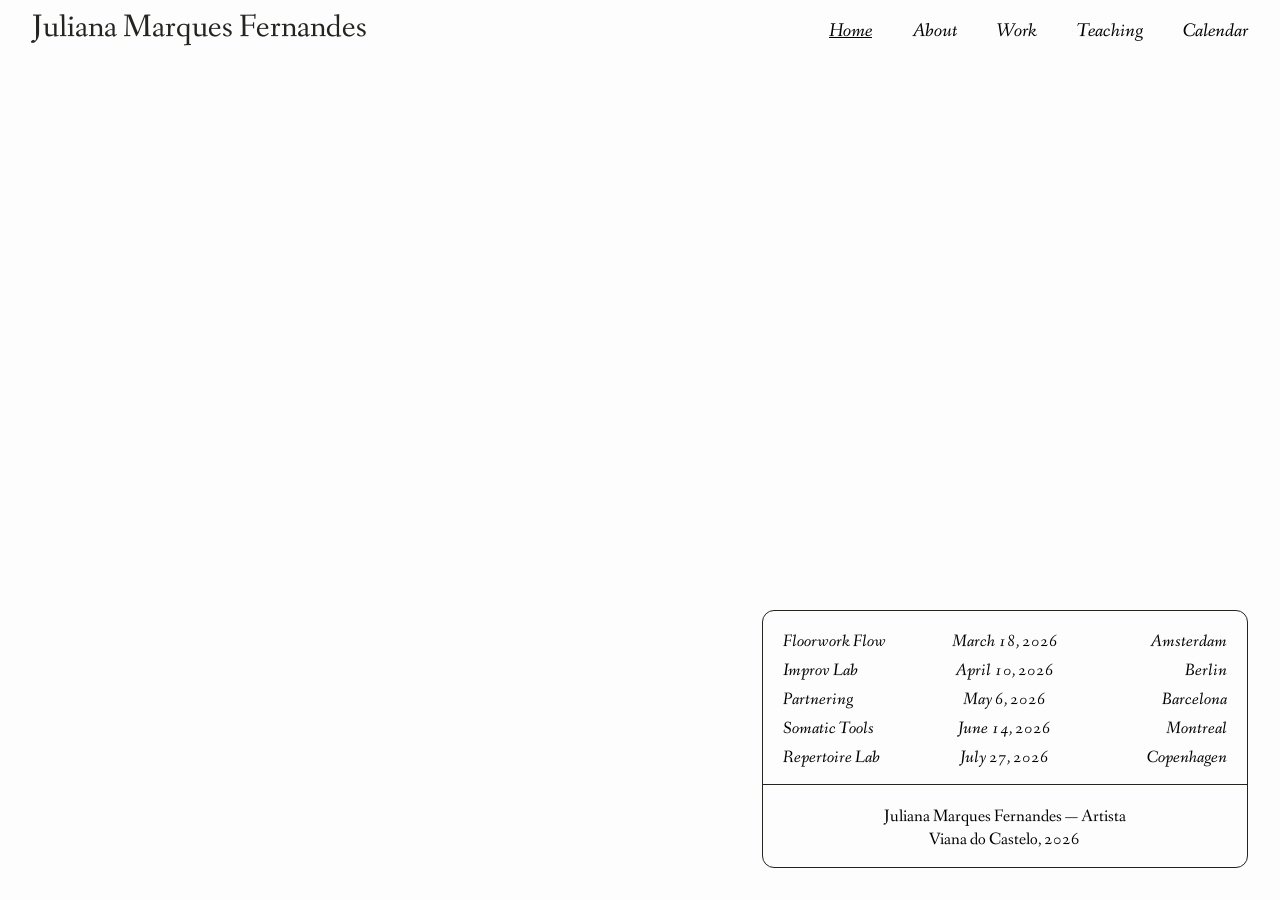
==== index.html @ bbd72b59 "Initial commit" ====
<!doctype html>
<html lang="en">
<head>
  <meta charset="utf-8">
  <meta name="viewport" content="width=device-width, initial-scale=1">
  <title>Juliana Marques Fernandes</title>
  <link rel="stylesheet" href="css/style.css">
  <link rel="stylesheet" href="css/home.css">
</head>
<body class="home">

  <div class="home-layout">

    <div class="home-topbar">
      <h1 class="site-title">Juliana Marques Fernandes</h1>
      <nav>
        <ul>
          <li><a href="index.html" class="active">Home</a></li>
          <li><a href="about.html">About</a></li>
          <li><a href="work/index.html">Work</a></li>
          <li><a href="teaching.html">Teaching</a></li>
          <li><a href="calendar.html">Calendar</a></li>
        </ul>
      </nav>
    </div>

    <div class="home-image">
      <video src="assets/videos/site-trailer.mp4" autoplay muted loop playsinline></video>
    </div>

    <div class="home-content">
      <div class="home-main">
        <h1 class="site-title-mobile">Juliana Marques Fernandes</h1>
        <div class="events-box">
          <!-- Next events, mirrored from calendar.html -->
          <ul class="events-list">
            <li><span>Floorwork Flow</span><span>March 18, 2026</span><span>Amsterdam</span></li>
            <li><span>Improv Lab</span><span>April 10, 2026</span><span>Berlin</span></li>
            <li><span>Partnering</span><span>May 6, 2026</span><span>Barcelona</span></li>
            <li><span>Somatic Tools</span><span>June 14, 2026</span><span>Montreal</span></li>
            <li><span>Repertoire Lab</span><span>July 27, 2026</span><span>Copenhagen</span></li>
          </ul>
          <hr>
          <p class="signature">Juliana Marques Fernandes — Artista<br>Viana do Castelo, 2026</p>
        </div>
      </div>
    </div>

  </div>

  <script src="js/random-video.js"></script>

</body>
</html>
---- css/style.css ----
/* ==========================================================================
   Global styles, linked by every page: base typography/background,
   plus the site-wide mobile scrollbar hide. ============================= */

@import url('https://fonts.googleapis.com/css2?family=Fanwood+Text:ital@0;1&display=swap');

body {
  background: #fdfdfd;
  font-family: 'Fanwood Text', serif;
}

/* Hide the scrollbar site-wide on mobile (every page links this
   file, so this is the single place to control it). */
@media (max-width: 1100px) {
  html,
  body {
    scrollbar-width: none;
    -ms-overflow-style: none;
  }

  html::-webkit-scrollbar,
  body::-webkit-scrollbar {
    display: none;
  }
}
---- css/home.css ----
/* ==========================================================================
   Home page (index.html)
   Reused site-wide: .home-topbar / .site-title are the shared header,
   restyled per page (position:fixed instead of absolute) everywhere
   else. ========================================================== */

/* --- Layout: two-column split, video left / content right --- */

body.home {
  height: 100vh;
  margin: 0;
  overflow: hidden;
}

.home-layout {
  position: relative;
  display: flex;
  height: 100%;
  box-sizing: border-box;
  padding: 32px 32px 32px 0;
  gap: 32px;
}

/* --- Topbar: site title + nav --- */

.home-topbar {
  position: absolute;
  top: 7px;
  left: 32px;
  right: 32px;
  z-index: 1;
  display: flex;
  justify-content: space-between;
  align-items: baseline;
}

.home-topbar .site-title {
  font-weight: normal;
  font-size: 2rem;
  margin: 0;
  color: #23241f;
}

.home-topbar nav ul {
  display: flex;
  gap: 40px;
  justify-content: flex-end;
  list-style: none;
  margin: 0;
  padding: 0;
}

.home-topbar nav a {
  font-style: italic;
  font-size: 1.1875rem;
  text-decoration: none;
  color: inherit;
}

.home-topbar nav a:hover,
.home-topbar nav a.active {
  text-decoration: underline;
}

/* --- Hero video + top/bottom fade-to-white gradients --- */

.home-image {
  flex: 1 1 60%;
  position: relative;
  overflow: hidden;
}

.home-image video {
  width: 100%;
  height: 100%;
  object-fit: cover;
  display: block;
}

.home-image::before,
.home-image::after {
  content: "";
  position: absolute;
  left: 0;
  right: 0;
  height: 14%;
  pointer-events: none;
}

.home-image::before {
  top: 0;
  background: linear-gradient(
    to bottom,
    rgba(253, 253, 253, 1) 0%,
    rgba(253, 253, 253, 0.987) 8.1%,
    rgba(253, 253, 253, 0.951) 15.5%,
    rgba(253, 253, 253, 0.896) 22.5%,
    rgba(253, 253, 253, 0.825) 29%,
    rgba(253, 253, 253, 0.741) 35.3%,
    rgba(253, 253, 253, 0.648) 41.2%,
    rgba(253, 253, 253, 0.55) 47.1%,
    rgba(253, 253, 253, 0.45) 52.9%,
    rgba(253, 253, 253, 0.352) 58.8%,
    rgba(253, 253, 253, 0.259) 64.7%,
    rgba(253, 253, 253, 0.175) 71%,
    rgba(253, 253, 253, 0.104) 77.5%,
    rgba(253, 253, 253, 0.049) 84.5%,
    rgba(253, 253, 253, 0.013) 91.9%,
    rgba(253, 253, 253, 0) 100%
  );
}

.home-image::after {
  bottom: 0;
  background: linear-gradient(
    to top,
    rgba(253, 253, 253, 1) 0%,
    rgba(253, 253, 253, 0.987) 8.1%,
    rgba(253, 253, 253, 0.951) 15.5%,
    rgba(253, 253, 253, 0.896) 22.5%,
    rgba(253, 253, 253, 0.825) 29%,
    rgba(253, 253, 253, 0.741) 35.3%,
    rgba(253, 253, 253, 0.648) 41.2%,
    rgba(253, 253, 253, 0.55) 47.1%,
    rgba(253, 253, 253, 0.45) 52.9%,
    rgba(253, 253, 253, 0.352) 58.8%,
    rgba(253, 253, 253, 0.259) 64.7%,
    rgba(253, 253, 253, 0.175) 71%,
    rgba(253, 253, 253, 0.104) 77.5%,
    rgba(253, 253, 253, 0.049) 84.5%,
    rgba(253, 253, 253, 0.013) 91.9%,
    rgba(253, 253, 253, 0) 100%
  );
}

/* --- Right column: upcoming events box + signature, pinned to the
   bottom of the column --- */

.home-content {
  flex: 1 1 40%;
  display: flex;
  flex-direction: column;
}

.home-main {
  margin-top: auto;
}

.events-box {
  border: 0.5px solid #23241f;
  border-radius: 12px;
  padding: 16px 20px;
}

.events-list {
  list-style: none;
  margin: 0 0 12px;
  padding: 0;
}

.events-list li {
  display: flex;
  justify-content: space-between;
  font-style: italic;
  font-size: 1.0625rem;
  padding: 3px 0;
}

.events-list li span {
  flex: 1;
}

.events-list li span:nth-child(2) {
  text-align: center;
}

.events-list li span:nth-child(3) {
  text-align: right;
}

.events-box hr {
  border: none;
  border-top: 0.5px solid #23241f;
  margin: 0 -20px 20px;
  width: calc(100% + 40px);
}

.signature {
  text-align: center;
  margin: 0;
  font-size: 1.0625rem;
}

.site-title-mobile {
  display: none;
}

/* --- Mobile / stacked layout (<=1100px) --- */

@media (max-width: 1100px) {
  .home-layout {
    display: block;
    padding: 0;
  }

  .home-topbar {
    left: 24px;
    right: 24px;
    width: calc(100% - 48px);
    top: 20px;
    justify-content: center;
  }

  .home-topbar .site-title {
    display: none;
  }

  .home-topbar nav {
    width: 100%;
  }

  .home-topbar nav ul {
    gap: 0;
    justify-content: space-between;
  }

  .home-topbar nav a {
    font-size: calc(clamp(1rem, 1.6vw, 1.1875rem) + 0.5pt);
  }

  .home-image {
    width: 100%;
    height: 100%;
  }

  .home-image::before {
    height: 20%;
  }

  .home-image::after {
    height: 90%;
  }

  .home-content {
    position: absolute;
    left: 0;
    right: 0;
    bottom: 0;
    padding: 0 24px 24px;
    box-sizing: border-box;
  }

  .home-main {
    margin-top: 0;
  }

  .site-title-mobile {
    display: block;
    font-weight: normal;
    font-size: 1.75rem;
    margin: 0 0 16px;
    color: #23241f;
    width: 100%;
    text-align: center;
  }

  .events-list li {
    font-size: clamp(0.85rem, 1.8vw, 1.0625rem);
  }

  .signature {
    font-size: 0.8rem;
    margin-top: 8px;
  }
}

@media (max-width: 480px) {
  .site-title-mobile {
    font-size: 8.3vw;
    text-align: left;
    white-space: nowrap;
  }
}
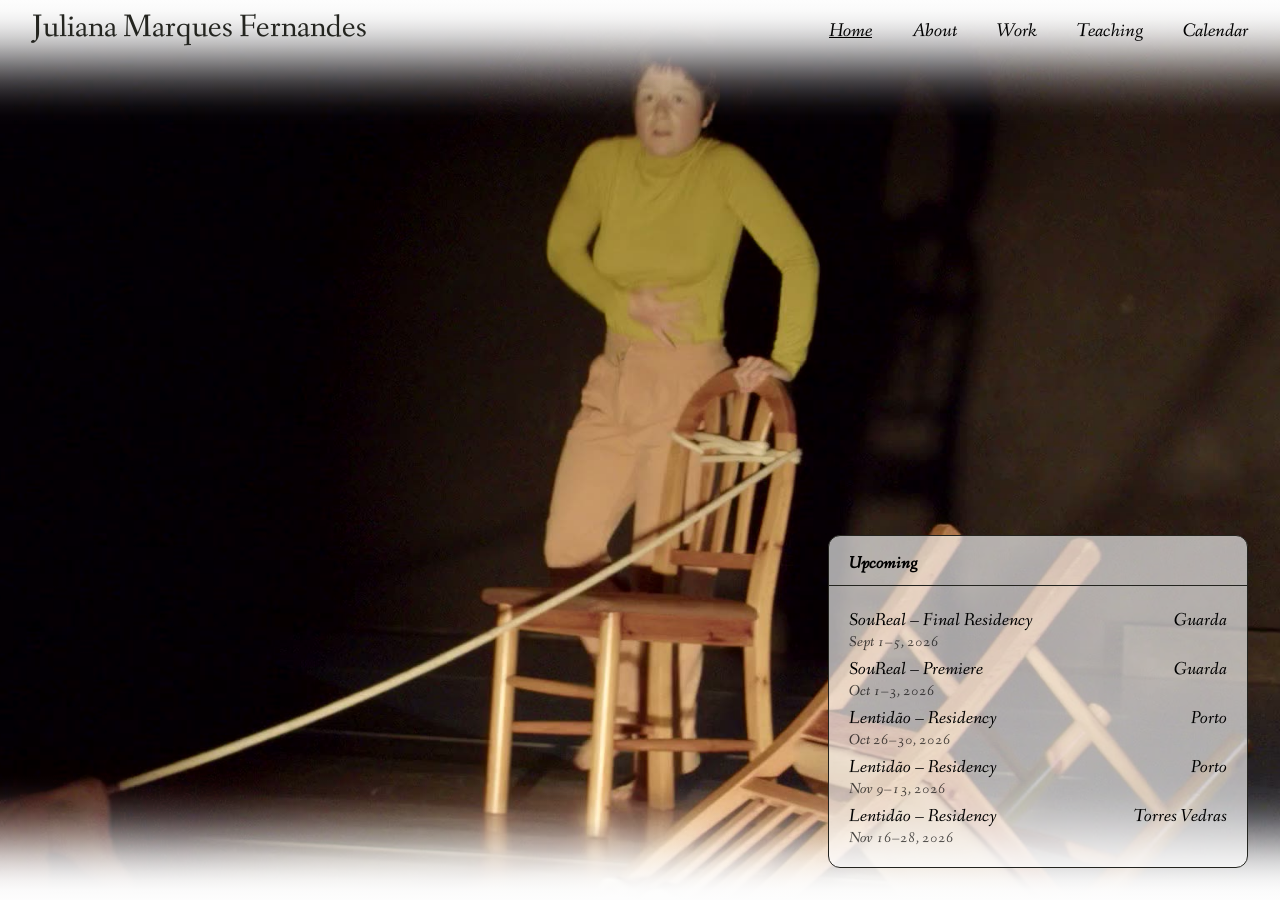
==== commit 5290a15b: "Site-wide review: performance, asset optimization, cleanup - Load Google Fonts via <link>+preconnect" ====
--- a/index.html
+++ b/index.html
@@ -4,6 +4,9 @@
   <meta charset="utf-8">
   <meta name="viewport" content="width=device-width, initial-scale=1">
   <title>Juliana Marques Fernandes</title>
+  <link rel="preconnect" href="https://fonts.googleapis.com">
+  <link rel="preconnect" href="https://fonts.gstatic.com" crossorigin>
+  <link rel="stylesheet" href="https://fonts.googleapis.com/css2?family=Fanwood+Text:ital@0;1&display=swap">
   <link rel="stylesheet" href="css/style.css">
   <link rel="stylesheet" href="css/home.css">
 </head>
@@ -25,30 +28,31 @@
     </div>
 
     <div class="home-image">
-      <video src="assets/videos/site-trailer.mp4" autoplay muted loop playsinline></video>
+      <video src="assets/videos/home-trailer.mp4" poster="assets/images/home-trailer-poster.jpg" autoplay muted loop playsinline></video>
     </div>
 
     <div class="home-content">
       <div class="home-main">
         <h1 class="site-title-mobile">Juliana Marques Fernandes</h1>
         <div class="events-box">
-          <!-- Next events, mirrored from calendar.html -->
+          <!-- Next 5 upcoming events, mirrored from calendar.html —
+               keep both lists in sync. -->
+          <p class="events-heading">Upcoming</p>
+          <hr>
           <ul class="events-list">
-            <li><span>Floorwork Flow</span><span>March 18, 2026</span><span>Amsterdam</span></li>
-            <li><span>Improv Lab</span><span>April 10, 2026</span><span>Berlin</span></li>
-            <li><span>Partnering</span><span>May 6, 2026</span><span>Barcelona</span></li>
-            <li><span>Somatic Tools</span><span>June 14, 2026</span><span>Montreal</span></li>
-            <li><span>Repertoire Lab</span><span>July 27, 2026</span><span>Copenhagen</span></li>
+            <li><span class="event-name">SouReal &ndash; Final Residency<span class="event-date">Sept 1&ndash;5, 2026</span></span><span class="event-location">Guarda</span></li>
+            <li><span class="event-name">SouReal &ndash; Premiere<span class="event-date">Oct 1&ndash;3, 2026</span></span><span class="event-location">Guarda</span></li>
+            <li><span class="event-name">Lentid&atilde;o &ndash; Residency<span class="event-date">Oct 26&ndash;30, 2026</span></span><span class="event-location">Porto</span></li>
+            <li><span class="event-name">Lentid&atilde;o &ndash; Residency<span class="event-date">Nov 9&ndash;13, 2026</span></span><span class="event-location">Porto</span></li>
+            <li><span class="event-name">Lentid&atilde;o &ndash; Residency<span class="event-date">Nov 16&ndash;28, 2026</span></span><span class="event-location">Torres Vedras</span></li>
           </ul>
-          <hr>
-          <p class="signature">Juliana Marques Fernandes — Artista<br>Viana do Castelo, 2026</p>
         </div>
       </div>
     </div>
 
   </div>
 
-  <script src="js/random-video.js"></script>
+  <script src="js/video-resume.js"></script>
 
 </body>
 </html>
--- a/css/style.css
+++ b/css/style.css
@@ -2,7 +2,8 @@
    Global styles, linked by every page: base typography/background,
    plus the site-wide mobile scrollbar hide. ============================= */
 
-@import url('https://fonts.googleapis.com/css2?family=Fanwood+Text:ital@0;1&display=swap');
+/* Fanwood Text is loaded once via <link> in each page's own <head>
+   (faster than @import, which blocks on an extra round trip). */
 
 body {
   background: #fdfdfd;
--- a/css/home.css
+++ b/css/home.css
@@ -4,31 +4,34 @@
    restyled per page (position:fixed instead of absolute) everywhere
    else. ========================================================== */
 
-/* --- Layout: two-column split, video left / content right --- */
+/* --- Layout: full-bleed video background, topbar + events box
+   overlaid on top of it --- */
 
 body.home {
+  /* 100vh ignores the mobile browser's address/toolbar chrome, which
+     shows and hides on scroll — content can end up clipped behind it.
+     100svh ("small viewport height") always accounts for that chrome
+     being visible, so nothing gets cut off. Plain vh stays as a
+     fallback for browsers that don't support svh yet. */
   height: 100vh;
+  height: 100svh;
   margin: 0;
   overflow: hidden;
 }
 
 .home-layout {
   position: relative;
-  display: flex;
   height: 100%;
-  box-sizing: border-box;
-  padding: 32px 32px 32px 0;
-  gap: 32px;
 }
 
 /* --- Topbar: site title + nav --- */
 
 .home-topbar {
-  position: absolute;
+  position: fixed;
   top: 7px;
   left: 32px;
   right: 32px;
-  z-index: 1;
+  z-index: 2;
   display: flex;
   justify-content: space-between;
   align-items: baseline;
@@ -65,8 +68,9 @@
 /* --- Hero video + top/bottom fade-to-white gradients --- */
 
 .home-image {
-  flex: 1 1 60%;
-  position: relative;
+  position: fixed;
+  inset: 0;
+  z-index: -1;
   overflow: hidden;
 }
 
@@ -133,29 +137,54 @@
   );
 }
 
-/* --- Right column: upcoming events box + signature, pinned to the
-   bottom of the column --- */
+/* --- Events box, overlaid on top of the video, bottom right --- */
 
 .home-content {
-  flex: 1 1 40%;
-  display: flex;
-  flex-direction: column;
+  position: fixed;
+  right: 32px;
+  bottom: 32px;
+  left: 32px;
+  z-index: 1;
+  display: flex;
+  justify-content: flex-end;
 }
 
 .home-main {
-  margin-top: auto;
+  width: 100%;
+  max-width: 420px;
 }
 
 .events-box {
+  background: #fdfdfd;
   border: 0.5px solid #23241f;
   border-radius: 12px;
   padding: 16px 20px;
 }
 
+/* Home's own box floats over the hero video, so it gets a
+   translucent white instead of the solid #fdfdfd used on
+   calendar.html's own page. */
+.home-main .events-box {
+  background: rgba(253, 253, 253, 0.65);
+}
+
+.events-heading {
+  margin: 0 0 10px;
+  font-style: italic;
+  font-weight: 600;
+  font-size: 1.0625rem;
+}
+
 .events-list {
   list-style: none;
-  margin: 0 0 12px;
+  margin: 0;
   padding: 0;
+}
+
+/* Matches the calendar page's own font-size bump — kept in sync
+   since this list mirrors calendar.html's. */
+.home-main .events-list li {
+  font-size: calc(1.0625rem + 0.5pt);
 }
 
 .events-list li {
@@ -175,6 +204,26 @@
 }
 
 .events-list li span:nth-child(3) {
+  text-align: right;
+}
+
+/* 2-column row: name+date stacked on the left, location on the
+   right — same structure/classes as calendar.css, which the home
+   preview box must stay in sync with. */
+.events-list .event-name {
+  flex: 2;
+  display: flex;
+  flex-direction: column;
+  text-align: left;
+}
+
+.events-list .event-date {
+  font-size: 0.85em;
+  opacity: 0.7;
+}
+
+.events-box .events-list .event-location {
+  flex: 1;
   text-align: right;
 }
 
@@ -183,12 +232,6 @@
   border-top: 0.5px solid #23241f;
   margin: 0 -20px 20px;
   width: calc(100% + 40px);
-}
-
-.signature {
-  text-align: center;
-  margin: 0;
-  font-size: 1.0625rem;
 }
 
 .site-title-mobile {
@@ -228,11 +271,6 @@
     font-size: calc(clamp(1rem, 1.6vw, 1.1875rem) + 0.5pt);
   }
 
-  .home-image {
-    width: 100%;
-    height: 100%;
-  }
-
   .home-image::before {
     height: 20%;
   }
@@ -242,12 +280,15 @@
   }
 
   .home-content {
-    position: absolute;
     left: 0;
     right: 0;
     bottom: 0;
     padding: 0 24px 24px;
     box-sizing: border-box;
+  }
+
+  .home-main {
+    max-width: none;
   }
 
   .home-main {
@@ -264,14 +305,6 @@
     text-align: center;
   }
 
-  .events-list li {
-    font-size: clamp(0.85rem, 1.8vw, 1.0625rem);
-  }
-
-  .signature {
-    font-size: 0.8rem;
-    margin-top: 8px;
-  }
 }
 
 @media (max-width: 480px) {
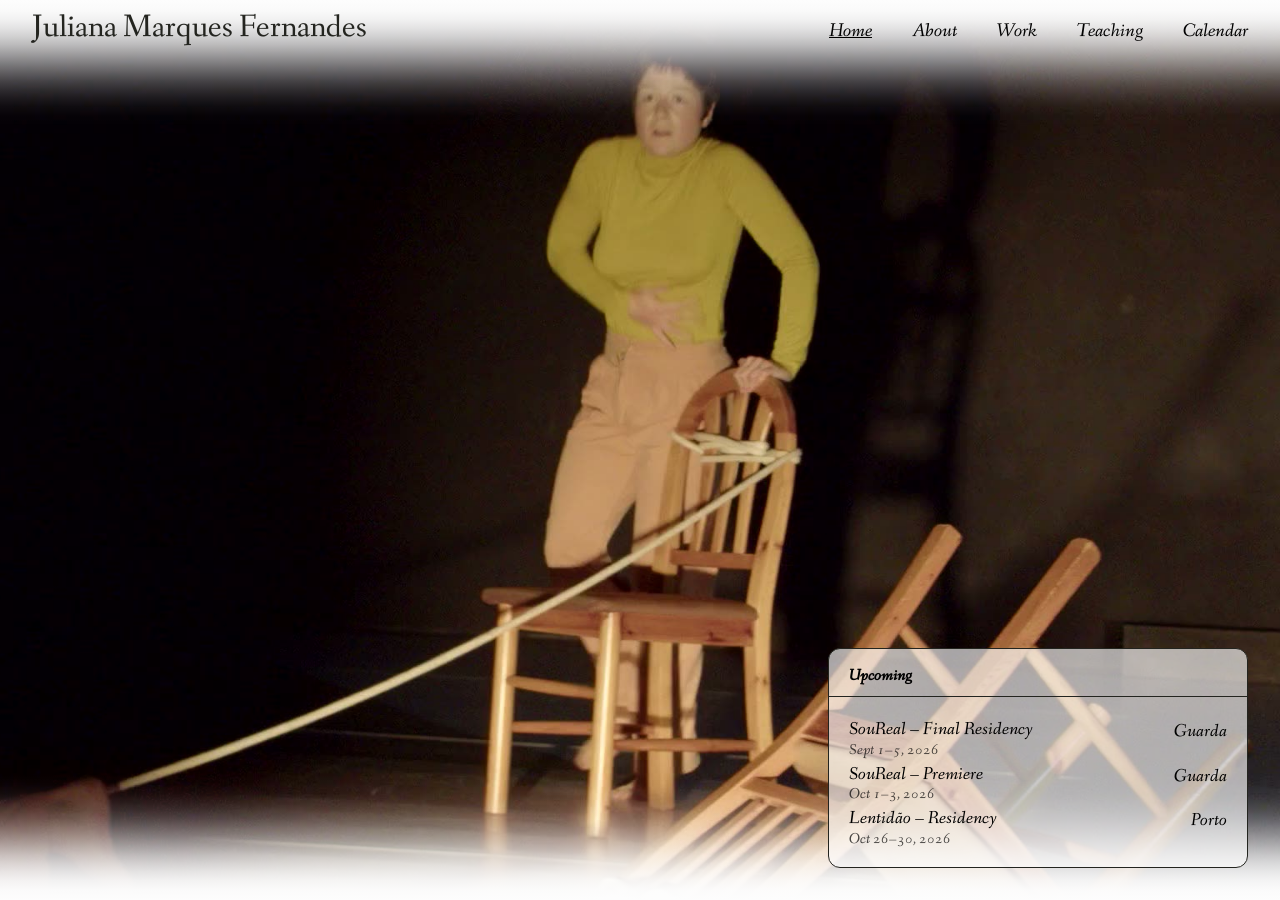
==== commit d2dcc422: "Tighten event name/date spacing, shrink Upcoming heading - Calendar/home events list: tighter line-h" ====
--- a/index.html
+++ b/index.html
@@ -43,8 +43,6 @@
             <li><span class="event-name">SouReal &ndash; Final Residency<span class="event-date">Sept 1&ndash;5, 2026</span></span><span class="event-location">Guarda</span></li>
             <li><span class="event-name">SouReal &ndash; Premiere<span class="event-date">Oct 1&ndash;3, 2026</span></span><span class="event-location">Guarda</span></li>
             <li><span class="event-name">Lentid&atilde;o &ndash; Residency<span class="event-date">Oct 26&ndash;30, 2026</span></span><span class="event-location">Porto</span></li>
-            <li><span class="event-name">Lentid&atilde;o &ndash; Residency<span class="event-date">Nov 9&ndash;13, 2026</span></span><span class="event-location">Porto</span></li>
-            <li><span class="event-name">Lentid&atilde;o &ndash; Residency<span class="event-date">Nov 16&ndash;28, 2026</span></span><span class="event-location">Torres Vedras</span></li>
           </ul>
         </div>
       </div>
--- a/css/style.css
+++ b/css/style.css
@@ -8,6 +8,9 @@
 body {
   background: #fdfdfd;
   font-family: 'Fanwood Text', serif;
+  -webkit-user-select: none;
+  -moz-user-select: none;
+  user-select: none;
 }
 
 /* Hide the scrollbar site-wide on mobile (every page links this
--- a/css/home.css
+++ b/css/home.css
@@ -172,7 +172,7 @@
   margin: 0 0 10px;
   font-style: italic;
   font-weight: 600;
-  font-size: 1.0625rem;
+  font-size: calc(1.0625rem - 0.5pt);
 }
 
 .events-list {
@@ -215,11 +215,13 @@
   display: flex;
   flex-direction: column;
   text-align: left;
+  line-height: 1.15;
 }
 
 .events-list .event-date {
   font-size: 0.85em;
   opacity: 0.7;
+  margin-top: 1px;
 }
 
 .events-box .events-list .event-location {
@@ -268,15 +270,38 @@
   }
 
   .home-topbar nav a {
-    font-size: calc(clamp(1rem, 1.6vw, 1.1875rem) + 0.5pt);
+    font-size: calc(clamp(1.15rem, 1.9vw, 1.3125rem) + 0.5pt);
   }
 
   .home-image::before {
-    height: 20%;
+    height: 15%;
   }
 
   .home-image::after {
-    height: 90%;
+    height: 65%;
+    /* Same curve as the shared gradient, but held flat at full white
+       for the bottom 40% first, so the content underneath always
+       sits on solid white instead of a lingering partial tint. */
+    background: linear-gradient(
+      to top,
+      rgba(253, 253, 253, 1) 0%,
+      rgba(253, 253, 253, 1) 40%,
+      rgba(253, 253, 253, 0.987) 44.9%,
+      rgba(253, 253, 253, 0.951) 49.3%,
+      rgba(253, 253, 253, 0.896) 53.5%,
+      rgba(253, 253, 253, 0.825) 57.4%,
+      rgba(253, 253, 253, 0.741) 61.2%,
+      rgba(253, 253, 253, 0.648) 64.7%,
+      rgba(253, 253, 253, 0.55) 68.3%,
+      rgba(253, 253, 253, 0.45) 71.7%,
+      rgba(253, 253, 253, 0.352) 75.3%,
+      rgba(253, 253, 253, 0.259) 78.8%,
+      rgba(253, 253, 253, 0.175) 82.6%,
+      rgba(253, 253, 253, 0.104) 86.5%,
+      rgba(253, 253, 253, 0.049) 90.7%,
+      rgba(253, 253, 253, 0.013) 95.1%,
+      rgba(253, 253, 253, 0) 100%
+    );
   }
 
   .home-content {
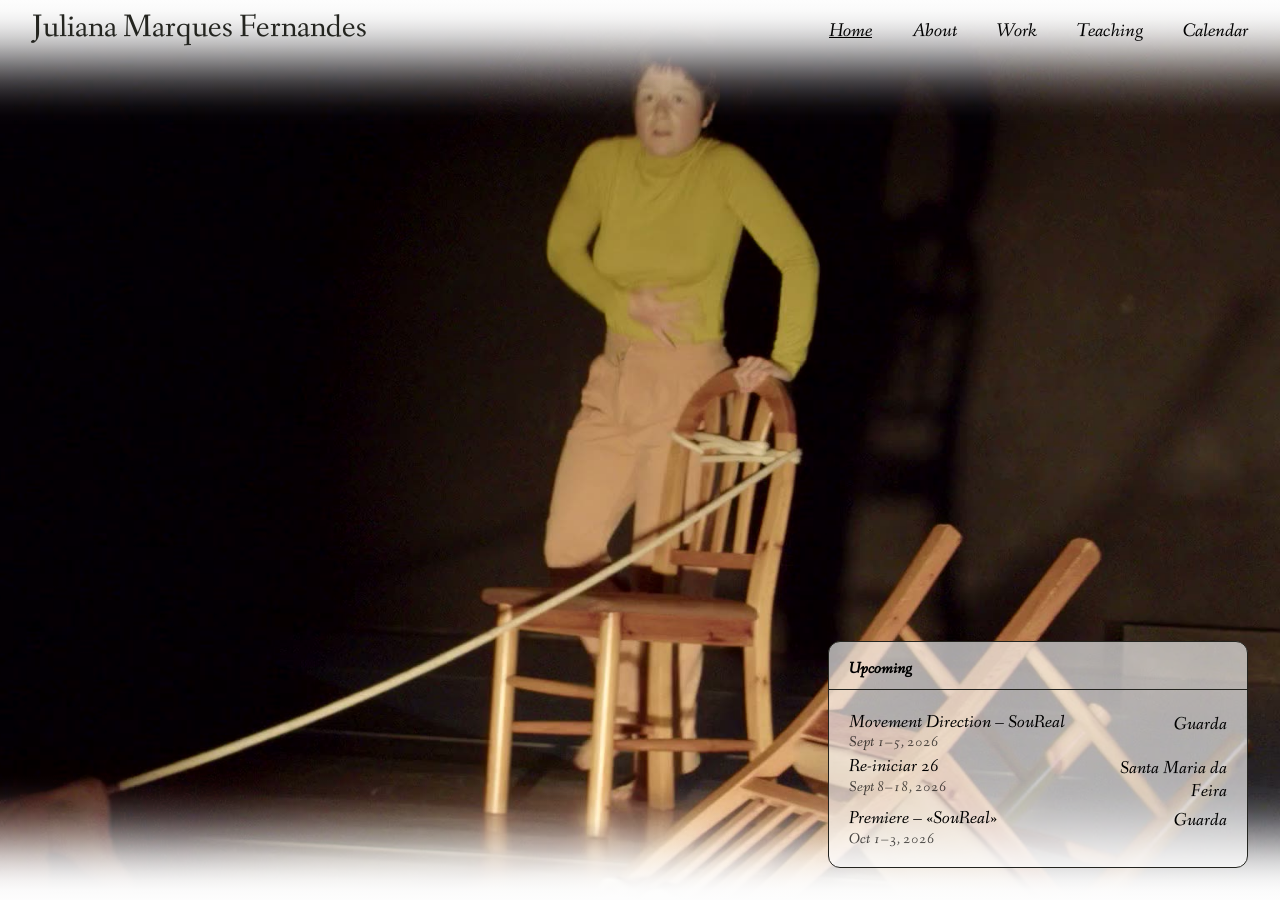
==== commit 74a31603: "Content updates: calendar overhaul, About photos, Everyours cleanup - Calendar: full rewrite with mo" ====
--- a/index.html
+++ b/index.html
@@ -35,14 +35,14 @@
       <div class="home-main">
         <h1 class="site-title-mobile">Juliana Marques Fernandes</h1>
         <div class="events-box">
-          <!-- Next 5 upcoming events, mirrored from calendar.html —
+          <!-- Next 3 upcoming events, mirrored from calendar.html —
                keep both lists in sync. -->
           <p class="events-heading">Upcoming</p>
           <hr>
           <ul class="events-list">
-            <li><span class="event-name">SouReal &ndash; Final Residency<span class="event-date">Sept 1&ndash;5, 2026</span></span><span class="event-location">Guarda</span></li>
-            <li><span class="event-name">SouReal &ndash; Premiere<span class="event-date">Oct 1&ndash;3, 2026</span></span><span class="event-location">Guarda</span></li>
-            <li><span class="event-name">Lentid&atilde;o &ndash; Residency<span class="event-date">Oct 26&ndash;30, 2026</span></span><span class="event-location">Porto</span></li>
+            <li><a href="https://www.instagram.com/_.soureal._/" target="_blank" rel="noopener"><span class="event-name">Movement Direction &ndash; SouReal<span class="event-date">Sept 1&ndash;5, 2026</span></span><span class="event-location">Guarda</span></a></li>
+            <li><a href="https://www.balletcontemporaneonorte.com/re-iniciar-2026" target="_blank" rel="noopener"><span class="event-name">Re-iniciar 26<span class="event-date">Sept 8&ndash;18, 2026</span></span><span class="event-location">Santa Maria da Feira</span></a></li>
+            <li><a href="https://www.instagram.com/_.soureal._/" target="_blank" rel="noopener"><span class="event-name">Premiere &ndash; &laquo;SouReal&raquo;<span class="event-date">Oct 1&ndash;3, 2026</span></span><span class="event-location">Guarda</span></a></li>
           </ul>
         </div>
       </div>
--- a/css/home.css
+++ b/css/home.css
@@ -193,6 +193,22 @@
   font-style: italic;
   font-size: 1.0625rem;
   padding: 3px 0;
+}
+
+/* Rows for events with a source link (e.g. an Instagram or festival
+   page) wrap their spans in an <a> instead of using them directly —
+   this makes the whole row (name, date and location) the click
+   target, not just a piece of text within it. */
+.events-list li > a {
+  display: flex;
+  width: 100%;
+  justify-content: space-between;
+  color: inherit;
+  text-decoration: none;
+}
+
+.events-list li > a:hover {
+  text-decoration: underline;
 }
 
 .events-list li span {
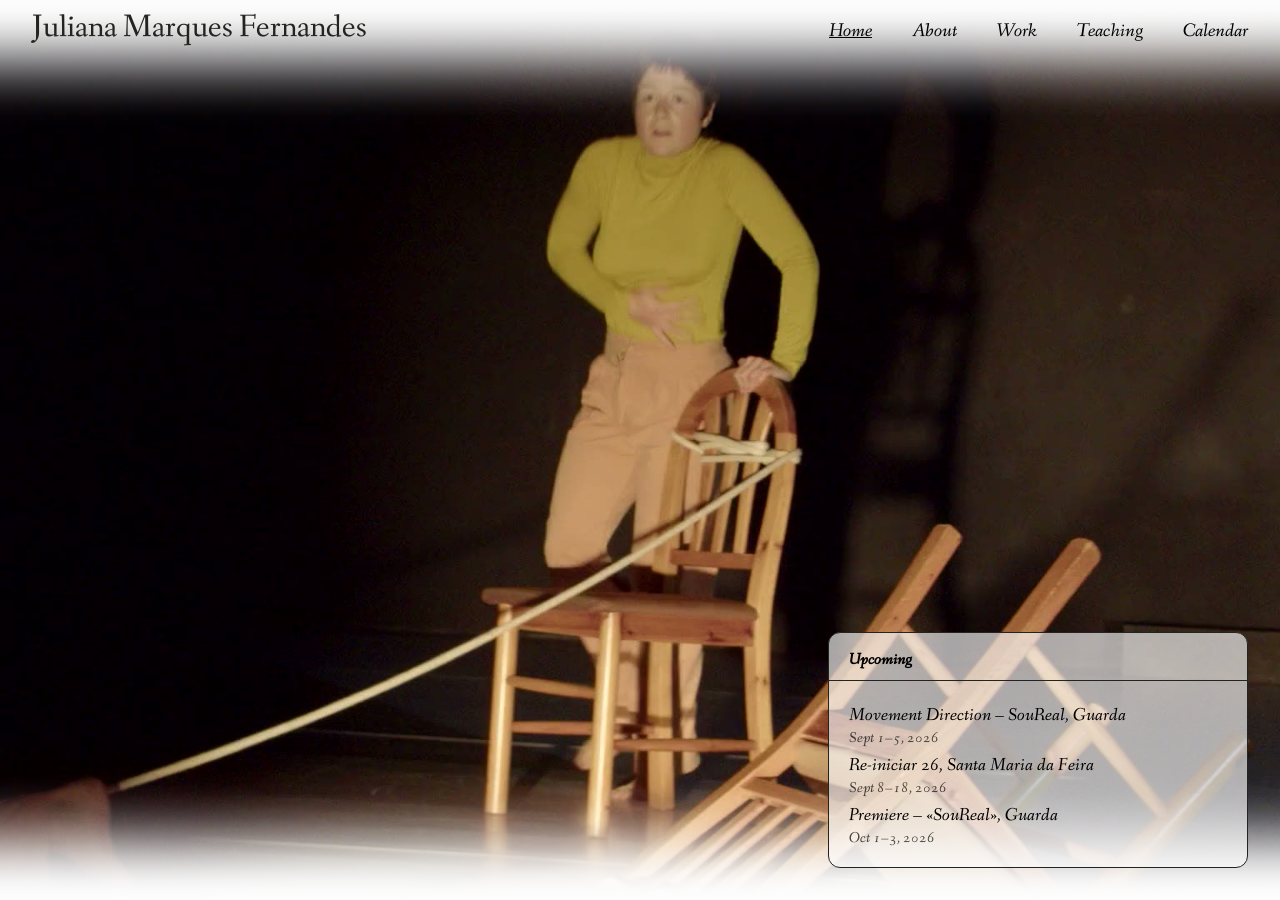
==== commit e9d22a8e: "Linear event rows everywhere, revert home box width, fix About gallery - Events list (home + calenda" ====
--- a/index.html
+++ b/index.html
@@ -40,9 +40,9 @@
           <p class="events-heading">Upcoming</p>
           <hr>
           <ul class="events-list">
-            <li><a href="https://www.instagram.com/_.soureal._/" target="_blank" rel="noopener"><span class="event-name">Movement Direction &ndash; SouReal<span class="event-date">Sept 1&ndash;5, 2026</span></span><span class="event-location">Guarda</span></a></li>
-            <li><a href="https://www.balletcontemporaneonorte.com/re-iniciar-2026" target="_blank" rel="noopener"><span class="event-name">Re-iniciar 26<span class="event-date">Sept 8&ndash;18, 2026</span></span><span class="event-location">Santa Maria da Feira</span></a></li>
-            <li><a href="https://www.instagram.com/_.soureal._/" target="_blank" rel="noopener"><span class="event-name">Premiere &ndash; &laquo;SouReal&raquo;<span class="event-date">Oct 1&ndash;3, 2026</span></span><span class="event-location">Guarda</span></a></li>
+            <li><a href="https://www.instagram.com/_.soureal._/" target="_blank" rel="noopener"><span class="event-name">Movement Direction &ndash; SouReal</span><span class="event-location">Guarda</span><span class="event-date">Sept 1&ndash;5, 2026</span></a></li>
+            <li><a href="https://www.balletcontemporaneonorte.com/re-iniciar-2026" target="_blank" rel="noopener"><span class="event-name">Re-iniciar 26</span><span class="event-location">Santa Maria da Feira</span><span class="event-date">Sept 8&ndash;18, 2026</span></a></li>
+            <li><a href="https://www.instagram.com/_.soureal._/" target="_blank" rel="noopener"><span class="event-name">Premiere &ndash; &laquo;SouReal&raquo;</span><span class="event-location">Guarda</span><span class="event-date">Oct 1&ndash;3, 2026</span></a></li>
           </ul>
         </div>
       </div>
--- a/css/home.css
+++ b/css/home.css
@@ -188,11 +188,18 @@
 }
 
 .events-list li {
-  display: flex;
-  justify-content: space-between;
   font-style: italic;
   font-size: 1.0625rem;
   padding: 3px 0;
+}
+
+/* Linear, two-line row at every breakpoint — name and location run
+   together as one line ("Name, Location"), date below. Same
+   structure/classes as calendar.css, which the home preview box
+   must stay in sync with. */
+.events-list li,
+.events-list li > a {
+  display: block;
 }
 
 /* Rows for events with a source link (e.g. an Instagram or festival
@@ -200,9 +207,7 @@
    this makes the whole row (name, date and location) the click
    target, not just a piece of text within it. */
 .events-list li > a {
-  display: flex;
   width: 100%;
-  justify-content: space-between;
   color: inherit;
   text-decoration: none;
 }
@@ -211,38 +216,21 @@
   text-decoration: underline;
 }
 
-.events-list li span {
-  flex: 1;
-}
-
-.events-list li span:nth-child(2) {
-  text-align: center;
-}
-
-.events-list li span:nth-child(3) {
-  text-align: right;
-}
-
-/* 2-column row: name+date stacked on the left, location on the
-   right — same structure/classes as calendar.css, which the home
-   preview box must stay in sync with. */
-.events-list .event-name {
-  flex: 2;
-  display: flex;
-  flex-direction: column;
+.events-list .event-name,
+.events-box .events-list .event-location {
+  display: inline;
   text-align: left;
-  line-height: 1.15;
+}
+
+.events-box .events-list .event-location::before {
+  content: ", ";
 }
 
 .events-list .event-date {
+  display: block;
   font-size: 0.85em;
   opacity: 0.7;
   margin-top: 1px;
-}
-
-.events-box .events-list .event-location {
-  flex: 1;
-  text-align: right;
 }
 
 .events-box hr {
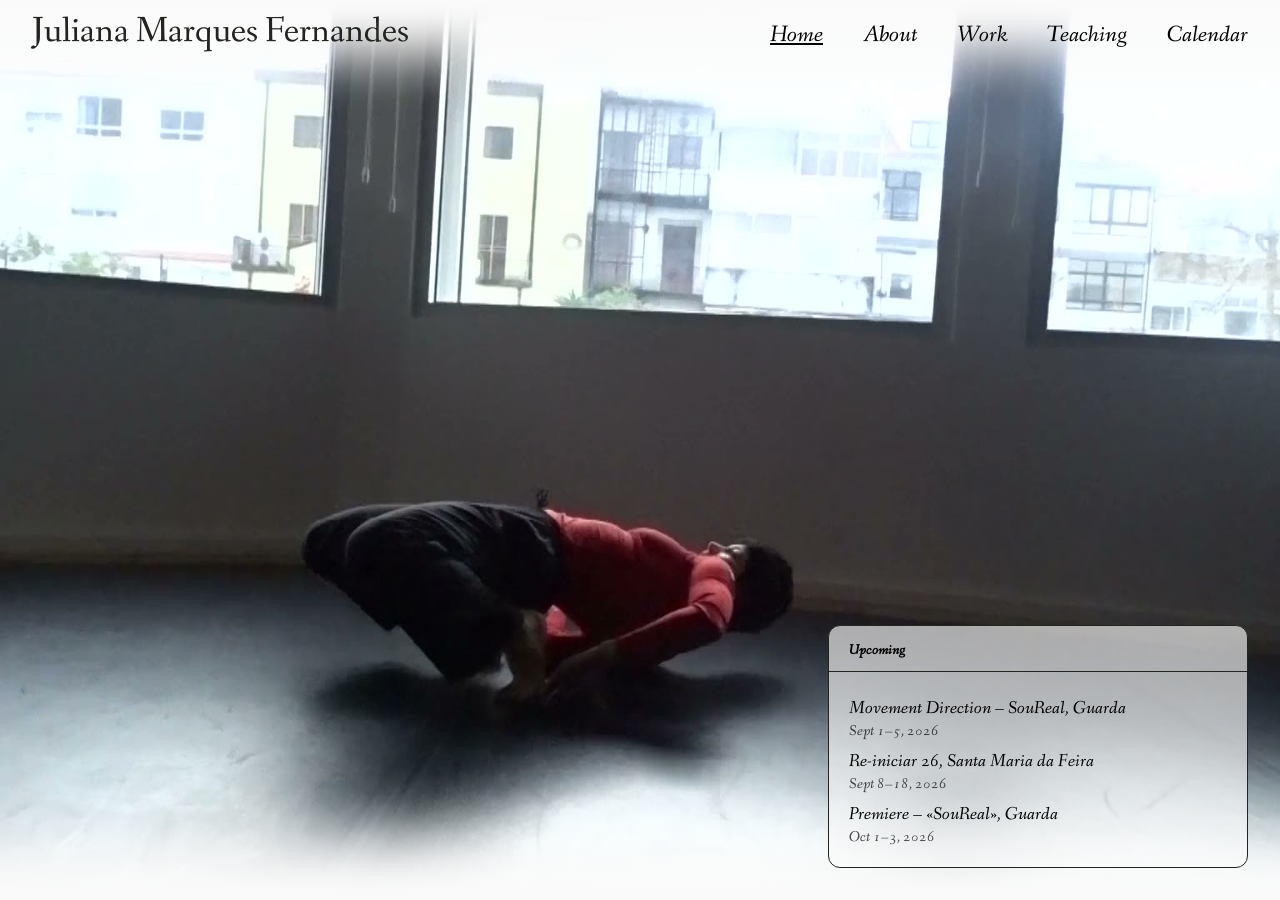
==== commit 28b0b59a: "Randomize the home page hero video on each load Picks from 8 landscape trailers already on the site " ====
--- a/index.html
+++ b/index.html
@@ -50,6 +50,8 @@
 
   </div>
 
+  <script src="js/random-video.js"></script>
+
   <script src="js/video-resume.js"></script>
 
 </body>
--- a/css/style.css
+++ b/css/style.css
@@ -6,11 +6,29 @@
    (faster than @import, which blocks on an extra round trip). */
 
 body {
-  background: #fdfdfd;
+  background: #fafafa;
   font-family: 'Fanwood Text', serif;
   -webkit-user-select: none;
   -moz-user-select: none;
   user-select: none;
+}
+
+/* Kills the default blue flash mobile browsers show on tap (nav
+   links, buttons) — same idea as disabling text selection above,
+   just for the tap state instead of the drag-select state. */
+a,
+button {
+  -webkit-tap-highlight-color: transparent;
+}
+
+/* Every other size on the site is set in rem, so bumping the root
+   size here scales all of them together — text read as too small
+   on desktop. Scoped to desktop only; mobile sizes were already
+   tuned per element. */
+@media (min-width: 1101px) {
+  html {
+    font-size: 18px;
+  }
 }
 
 /* Hide the scrollbar site-wide on mobile (every page links this
--- a/css/home.css
+++ b/css/home.css
@@ -28,7 +28,7 @@
 
 .home-topbar {
   position: fixed;
-  top: 7px;
+  top: 8px;
   left: 32px;
   right: 32px;
   z-index: 2;
@@ -55,7 +55,7 @@
 
 .home-topbar nav a {
   font-style: italic;
-  font-size: 1.1875rem;
+  font-size: 1.25rem;
   text-decoration: none;
   color: inherit;
 }
@@ -92,25 +92,29 @@
 }
 
 .home-image::before {
+  height: 112px;
+}
+
+.home-image::before {
   top: 0;
   background: linear-gradient(
     to bottom,
-    rgba(253, 253, 253, 1) 0%,
-    rgba(253, 253, 253, 0.987) 8.1%,
-    rgba(253, 253, 253, 0.951) 15.5%,
-    rgba(253, 253, 253, 0.896) 22.5%,
-    rgba(253, 253, 253, 0.825) 29%,
-    rgba(253, 253, 253, 0.741) 35.3%,
-    rgba(253, 253, 253, 0.648) 41.2%,
-    rgba(253, 253, 253, 0.55) 47.1%,
-    rgba(253, 253, 253, 0.45) 52.9%,
-    rgba(253, 253, 253, 0.352) 58.8%,
-    rgba(253, 253, 253, 0.259) 64.7%,
-    rgba(253, 253, 253, 0.175) 71%,
-    rgba(253, 253, 253, 0.104) 77.5%,
-    rgba(253, 253, 253, 0.049) 84.5%,
-    rgba(253, 253, 253, 0.013) 91.9%,
-    rgba(253, 253, 253, 0) 100%
+    rgba(250, 250, 250, 1) 0%,
+    rgba(250, 250, 250, 0.987) 8.1%,
+    rgba(250, 250, 250, 0.951) 15.5%,
+    rgba(250, 250, 250, 0.896) 22.5%,
+    rgba(250, 250, 250, 0.825) 29%,
+    rgba(250, 250, 250, 0.741) 35.3%,
+    rgba(250, 250, 250, 0.648) 41.2%,
+    rgba(250, 250, 250, 0.55) 47.1%,
+    rgba(250, 250, 250, 0.45) 52.9%,
+    rgba(250, 250, 250, 0.352) 58.8%,
+    rgba(250, 250, 250, 0.259) 64.7%,
+    rgba(250, 250, 250, 0.175) 71%,
+    rgba(250, 250, 250, 0.104) 77.5%,
+    rgba(250, 250, 250, 0.049) 84.5%,
+    rgba(250, 250, 250, 0.013) 91.9%,
+    rgba(250, 250, 250, 0) 100%
   );
 }
 
@@ -118,22 +122,22 @@
   bottom: 0;
   background: linear-gradient(
     to top,
-    rgba(253, 253, 253, 1) 0%,
-    rgba(253, 253, 253, 0.987) 8.1%,
-    rgba(253, 253, 253, 0.951) 15.5%,
-    rgba(253, 253, 253, 0.896) 22.5%,
-    rgba(253, 253, 253, 0.825) 29%,
-    rgba(253, 253, 253, 0.741) 35.3%,
-    rgba(253, 253, 253, 0.648) 41.2%,
-    rgba(253, 253, 253, 0.55) 47.1%,
-    rgba(253, 253, 253, 0.45) 52.9%,
-    rgba(253, 253, 253, 0.352) 58.8%,
-    rgba(253, 253, 253, 0.259) 64.7%,
-    rgba(253, 253, 253, 0.175) 71%,
-    rgba(253, 253, 253, 0.104) 77.5%,
-    rgba(253, 253, 253, 0.049) 84.5%,
-    rgba(253, 253, 253, 0.013) 91.9%,
-    rgba(253, 253, 253, 0) 100%
+    rgba(250, 250, 250, 1) 0%,
+    rgba(250, 250, 250, 0.987) 8.1%,
+    rgba(250, 250, 250, 0.951) 15.5%,
+    rgba(250, 250, 250, 0.896) 22.5%,
+    rgba(250, 250, 250, 0.825) 29%,
+    rgba(250, 250, 250, 0.741) 35.3%,
+    rgba(250, 250, 250, 0.648) 41.2%,
+    rgba(250, 250, 250, 0.55) 47.1%,
+    rgba(250, 250, 250, 0.45) 52.9%,
+    rgba(250, 250, 250, 0.352) 58.8%,
+    rgba(250, 250, 250, 0.259) 64.7%,
+    rgba(250, 250, 250, 0.175) 71%,
+    rgba(250, 250, 250, 0.104) 77.5%,
+    rgba(250, 250, 250, 0.049) 84.5%,
+    rgba(250, 250, 250, 0.013) 91.9%,
+    rgba(250, 250, 250, 0) 100%
   );
 }
 
@@ -155,24 +159,24 @@
 }
 
 .events-box {
-  background: #fdfdfd;
+  background: #fafafa;
   border: 0.5px solid #23241f;
   border-radius: 12px;
   padding: 16px 20px;
 }
 
 /* Home's own box floats over the hero video, so it gets a
-   translucent white instead of the solid #fdfdfd used on
+   translucent white instead of the solid #fafafa used on
    calendar.html's own page. */
 .home-main .events-box {
-  background: rgba(253, 253, 253, 0.65);
+  background: rgba(250, 250, 250, 0.65);
 }
 
 .events-heading {
-  margin: 0 0 10px;
+  margin: 0 0 12px;
   font-style: italic;
   font-weight: 600;
-  font-size: calc(1.0625rem - 0.5pt);
+  font-size: 0.75rem;
 }
 
 .events-list {
@@ -184,13 +188,13 @@
 /* Matches the calendar page's own font-size bump — kept in sync
    since this list mirrors calendar.html's. */
 .home-main .events-list li {
-  font-size: calc(1.0625rem + 0.5pt);
+  font-size: 1rem;
 }
 
 .events-list li {
   font-style: italic;
-  font-size: 1.0625rem;
-  padding: 3px 0;
+  font-size: 1rem;
+  padding: 4px 0;
 }
 
 /* Linear, two-line row at every breakpoint — name and location run
@@ -210,10 +214,17 @@
   width: 100%;
   color: inherit;
   text-decoration: none;
+  font-weight: 600;
 }
 
 .events-list li > a:hover {
   text-decoration: underline;
+}
+
+/* Home's own mini preview box skips the bold treatment — plain
+   italic like the rest of its rows. */
+.home-main .events-list li > a {
+  font-weight: normal;
 }
 
 .events-list .event-name,
@@ -273,12 +284,8 @@
     justify-content: space-between;
   }
 
-  .home-topbar nav a {
-    font-size: calc(clamp(1.15rem, 1.9vw, 1.3125rem) + 0.5pt);
-  }
-
   .home-image::before {
-    height: 15%;
+    height: 136px;
   }
 
   .home-image::after {
@@ -288,23 +295,23 @@
        sits on solid white instead of a lingering partial tint. */
     background: linear-gradient(
       to top,
-      rgba(253, 253, 253, 1) 0%,
-      rgba(253, 253, 253, 1) 40%,
-      rgba(253, 253, 253, 0.987) 44.9%,
-      rgba(253, 253, 253, 0.951) 49.3%,
-      rgba(253, 253, 253, 0.896) 53.5%,
-      rgba(253, 253, 253, 0.825) 57.4%,
-      rgba(253, 253, 253, 0.741) 61.2%,
-      rgba(253, 253, 253, 0.648) 64.7%,
-      rgba(253, 253, 253, 0.55) 68.3%,
-      rgba(253, 253, 253, 0.45) 71.7%,
-      rgba(253, 253, 253, 0.352) 75.3%,
-      rgba(253, 253, 253, 0.259) 78.8%,
-      rgba(253, 253, 253, 0.175) 82.6%,
-      rgba(253, 253, 253, 0.104) 86.5%,
-      rgba(253, 253, 253, 0.049) 90.7%,
-      rgba(253, 253, 253, 0.013) 95.1%,
-      rgba(253, 253, 253, 0) 100%
+      rgba(250, 250, 250, 1) 0%,
+      rgba(250, 250, 250, 1) 40%,
+      rgba(250, 250, 250, 0.987) 44.9%,
+      rgba(250, 250, 250, 0.951) 49.3%,
+      rgba(250, 250, 250, 0.896) 53.5%,
+      rgba(250, 250, 250, 0.825) 57.4%,
+      rgba(250, 250, 250, 0.741) 61.2%,
+      rgba(250, 250, 250, 0.648) 64.7%,
+      rgba(250, 250, 250, 0.55) 68.3%,
+      rgba(250, 250, 250, 0.45) 71.7%,
+      rgba(250, 250, 250, 0.352) 75.3%,
+      rgba(250, 250, 250, 0.259) 78.8%,
+      rgba(250, 250, 250, 0.175) 82.6%,
+      rgba(250, 250, 250, 0.104) 86.5%,
+      rgba(250, 250, 250, 0.049) 90.7%,
+      rgba(250, 250, 250, 0.013) 95.1%,
+      rgba(250, 250, 250, 0) 100%
     );
   }
 
@@ -334,6 +341,26 @@
     text-align: center;
   }
 
+  /* Upcoming box ran too tall on mobile — tighter padding/type than
+     the desktop preview box, which has more room to spare. */
+  .home-main .events-box {
+    padding: 12px 16px;
+  }
+
+  .home-main .events-heading {
+    margin-bottom: 8px;
+  }
+
+  .home-main .events-box hr {
+    margin: 0 -16px 12px;
+    width: calc(100% + 32px);
+  }
+
+  .home-main .events-list li {
+    font-size: 1rem;
+    padding: 4px 0;
+  }
+
 }
 
 @media (max-width: 480px) {
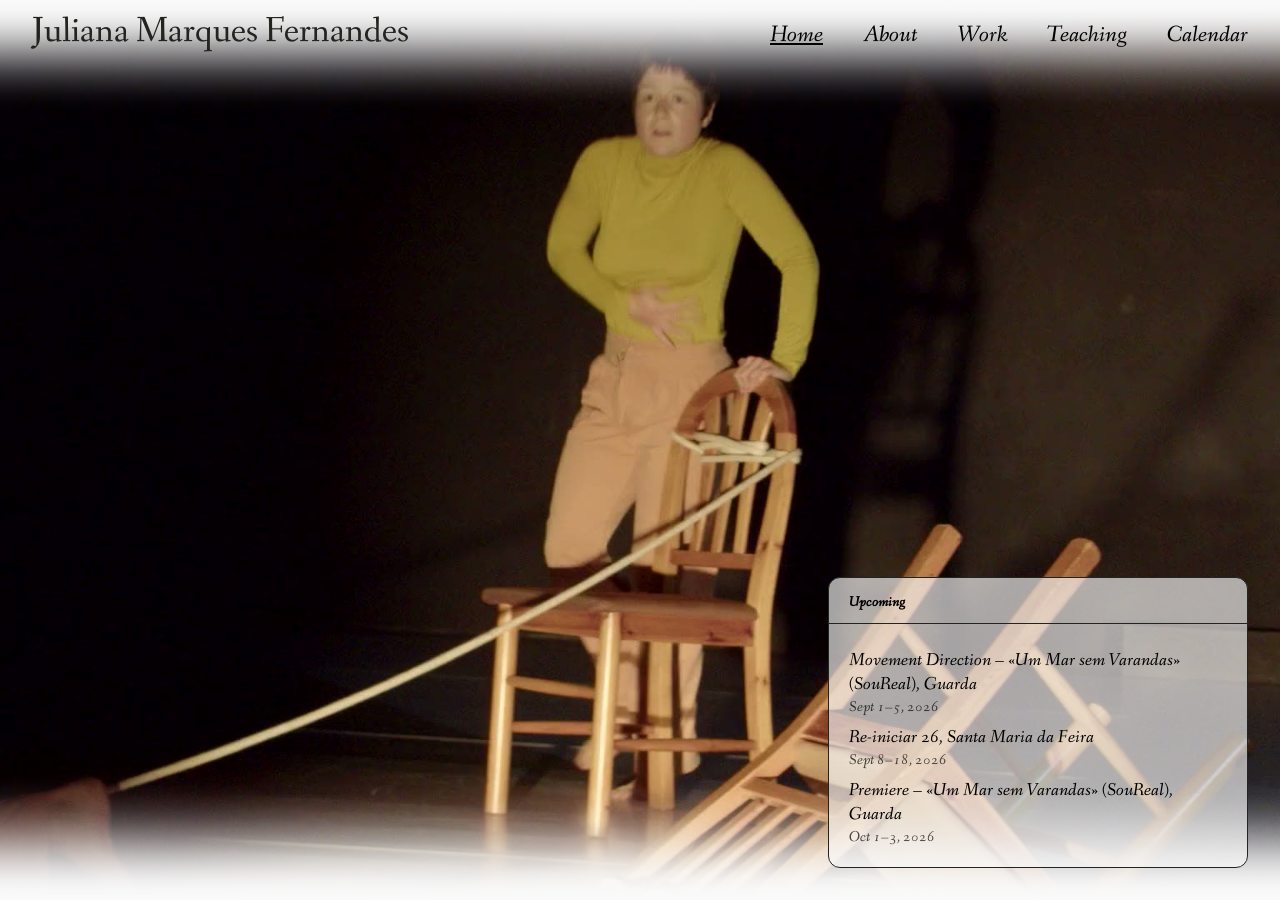
==== commit 44203692: "Fixed-size project fade, full-bleed work video, drop odd photo, SouReal naming - Project pages: bott" ====
--- a/index.html
+++ b/index.html
@@ -40,9 +40,9 @@
           <p class="events-heading">Upcoming</p>
           <hr>
           <ul class="events-list">
-            <li><a href="https://www.instagram.com/_.soureal._/" target="_blank" rel="noopener"><span class="event-name">Movement Direction &ndash; SouReal</span><span class="event-location">Guarda</span><span class="event-date">Sept 1&ndash;5, 2026</span></a></li>
+            <li><a href="https://www.instagram.com/_.soureal._/" target="_blank" rel="noopener"><span class="event-name">Movement Direction &ndash; &laquo;Um Mar sem Varandas&raquo; (SouReal)</span><span class="event-location">Guarda</span><span class="event-date">Sept 1&ndash;5, 2026</span></a></li>
             <li><a href="https://www.balletcontemporaneonorte.com/re-iniciar-2026" target="_blank" rel="noopener"><span class="event-name">Re-iniciar 26</span><span class="event-location">Santa Maria da Feira</span><span class="event-date">Sept 8&ndash;18, 2026</span></a></li>
-            <li><a href="https://www.instagram.com/_.soureal._/" target="_blank" rel="noopener"><span class="event-name">Premiere &ndash; &laquo;SouReal&raquo;</span><span class="event-location">Guarda</span><span class="event-date">Oct 1&ndash;3, 2026</span></a></li>
+            <li><a href="https://www.instagram.com/_.soureal._/" target="_blank" rel="noopener"><span class="event-name">Premiere &ndash; &laquo;Um Mar sem Varandas&raquo; (SouReal)</span><span class="event-location">Guarda</span><span class="event-date">Oct 1&ndash;3, 2026</span></a></li>
           </ul>
         </div>
       </div>
